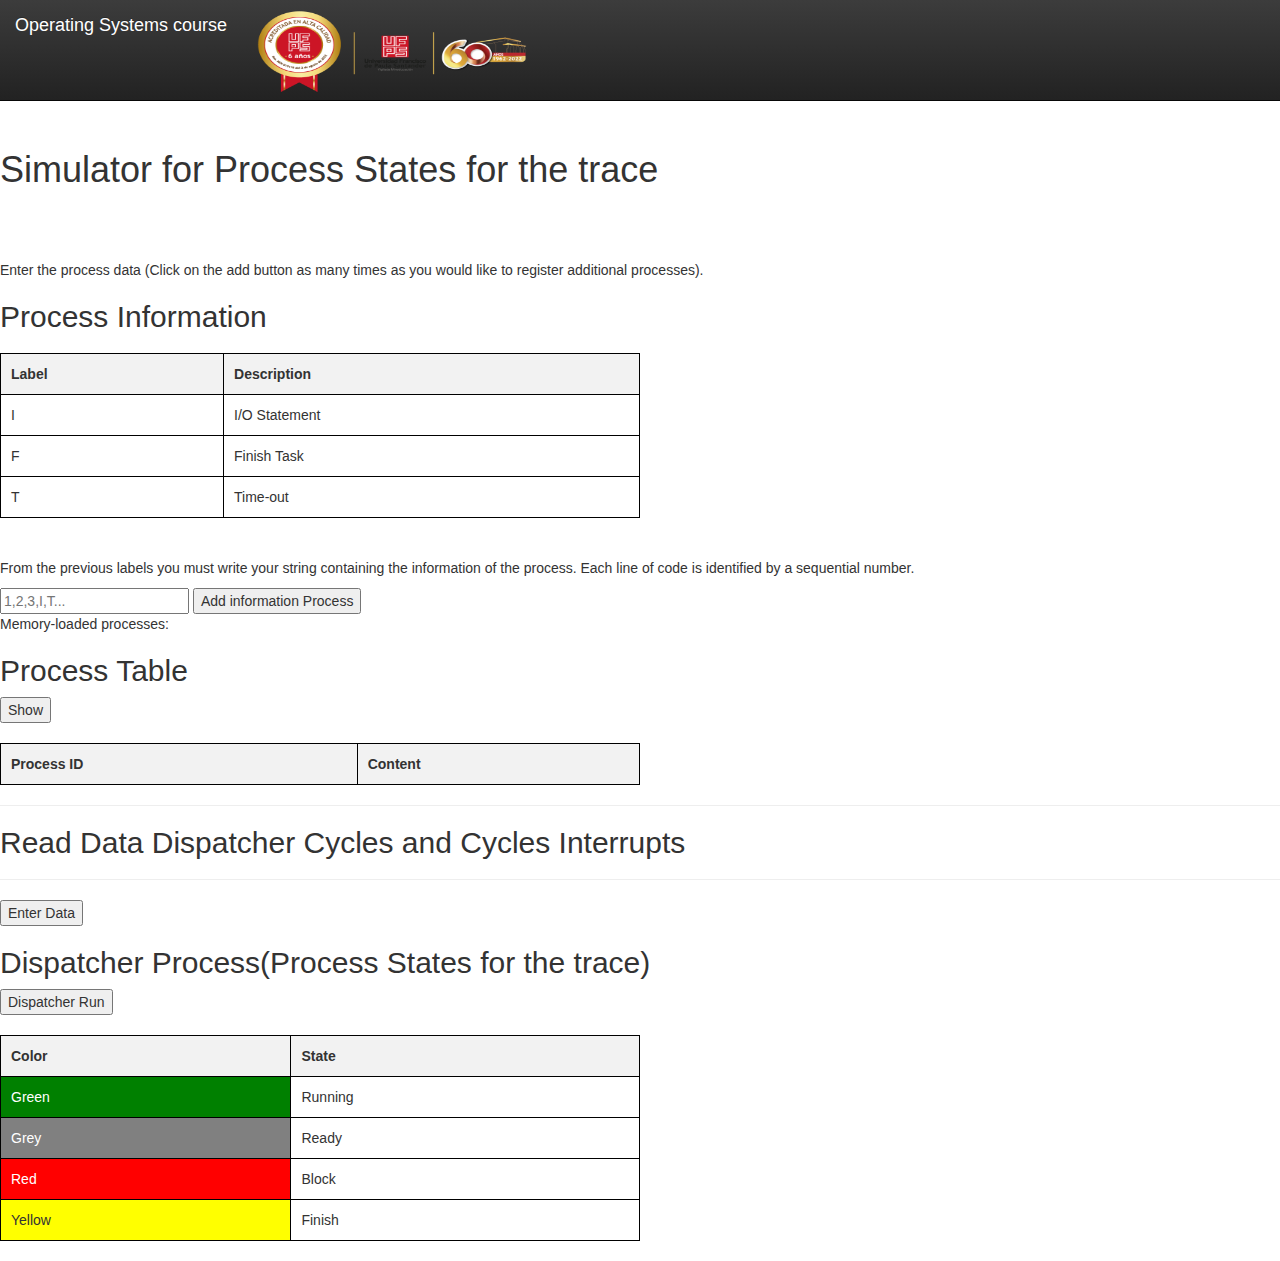
==== index.html @ 748b1246 "Base de la pagina" ====
<!DOCTYPE html>
<!--
Click nbfs://nbhost/SystemFileSystem/Templates/Licenses/license-default.txt to change this license
Click nbfs://nbhost/SystemFileSystem/Templates/ClientSide/html.html to edit this template
-->
<!DOCTYPE html>
<html>
    <head>
        <title>Operating System-UFPS</title>
        <meta name="description" content="">
        <meta name="viewport" content="width=device-width, initial-scale=1">
        <link rel="apple-touch-icon" href="apple-touch-icon.png">

        <link rel="stylesheet" href="css/bootstrap.min.css">
        <link rel="stylesheet" href="css/bootstrap-theme.min.css">
        <link rel="stylesheet" href="css/main.css">
        <link rel="stylesheet" href="css/index.css">

        <script src="js/vendor/modernizr-2.8.3-respond-1.4.2.min.js"></script>
    </head>
    <body>


        <nav class="navbar navbar-inverse navbar-fixed-top">
            
            
            <img src="img/sello.png" alt="Logo" width="300" height="100">
            
            <a class="navbar-brand" href="#">Operating Systems course</a>
            
            
        </nav>
        <br/><br/><br/><br/>

        <h1> Simulator for Process States for the trace </h1>
        <br/><br/><br/>
        <p> <!-- comment -->
            Enter the process data (Click on the add button as many times as you would like to register additional processes).
        </p>



 <h2>Process Information</h2>
        <table>
            <thead>
                <tr>
                    <th>Label</th>
                    <th>Description</th>
                </tr>
            </thead>
            <tbody>
                <tr>
                    <td>I</td>
                    <td>I/O Statement</td>
                </tr>
                <tr>
                    <td>F</td>
                    <td>Finish Task</td>
                </tr>
                <tr>
                    <td>T</td>
                    <td>Time-out</td>
                </tr>
            </tbody>
        </table>
        <br><br>
        <div id="inputContainer">
            <p>From the previous labels you must write your string containing the information of the process. Each line of code is identified by a sequential number. </p>
            <input type="text" id="processInput" placeholder="1,2,3,I,T...">
            <button onclick="addProcess()">Add information Process</button>
            <p> Memory-loaded processes:
            <p id="size"></p>
            <p>
        </div>

        <h2>Process Table</h2>
        <button onclick="showR()">Show</button>
        <table id="OutsTable">
            <thead>
                <tr>
                    <th>Process ID</th>
                    <th>Content</th>
                </tr>
            </thead>
            <tbody id="outBody">
            </tbody>
        </table>

        <hr/>
        <h2>Read Data Dispatcher Cycles and Cycles Interrupts</h2>

        
        <div id="result"></div>
        
        <hr/>
        
  <button onclick="readAndDisplayData()">Enter Data</button>
        

        <h2>Dispatcher Process(Process States for the trace)</h2>
        <button onclick="dispatcher()">Dispatcher Run</button>
        <p id="outDistpatcher"></p>
        <div id="tablaProcesos" class="table-wrapper">
            <table>
                <thead>
                    <tr>
                    </tr>
                </thead>
                <tbody>
                </tbody>
            </table>
        </div>



        <table>
            <thead>
                <tr>
                    <th>Color</th>
                    <th>State</th>
                </tr>
            </thead>
            <tbody>
                <tr>
                    <td class="green">Green</td>
                    <td>Running</td>
                </tr>
                <tr>
                    <td class="grey">Grey</td>
                    <td>Ready</td>
                </tr>
                <tr>
                    <td class="red">Red</td>
                    <td>Block</td>
                </tr>
                <tr>
                    <td class="yellow">Yellow</td>
                    <td>Finish</td>
                </tr>
            </tbody>
        </table>


        


        <script src="js/script.js"></script>




        <script src="js/vendor/bootstrap.min.js"></script>

        <script src="js/main.js"></script>


    </body>
</html>
---- css/main.css ----
/* ==========================================================================
   Author's custom styles
   ========================================================================== */
---- css/index.css ----
body {
    padding-top: 50px;
    padding-bottom: 20px;
}



table {
    border-collapse: collapse;
    width: 50%;
    margin-top: 20px;
}
table, th, td {
    border: 1px solid black;
}
th, td {
    padding: 10px;
    text-align: left;
}
th {
    background-color: #f2f2f2;
}

.green {
    background-color: green;
    color: white;
}

.grey {
    background-color: grey;
    color: white;
}

.red {
    background-color: red;
    color: white;
}

.yellow {
    background-color: yellow;
}

.table-wrapper {
    width: 100%;
    height: 200px; /* Altura de ejemplo */
    overflow: auto;
    visibility: hidden;
    display: none;
  }
  
  .table-wrapper table {
    border-collapse: separate;
    border-spacing: 0;
  }
  
  .table-wrapper table thead {
    position: -webkit-sticky; /* Safari... */
    position: sticky;
    top: 0;
    left: 0;
  }
  
  .table-wrapper table thead th,
  .table-wrapper table tbody td {
    border: 1px solid #000;
    background-color: #FFF;
  }
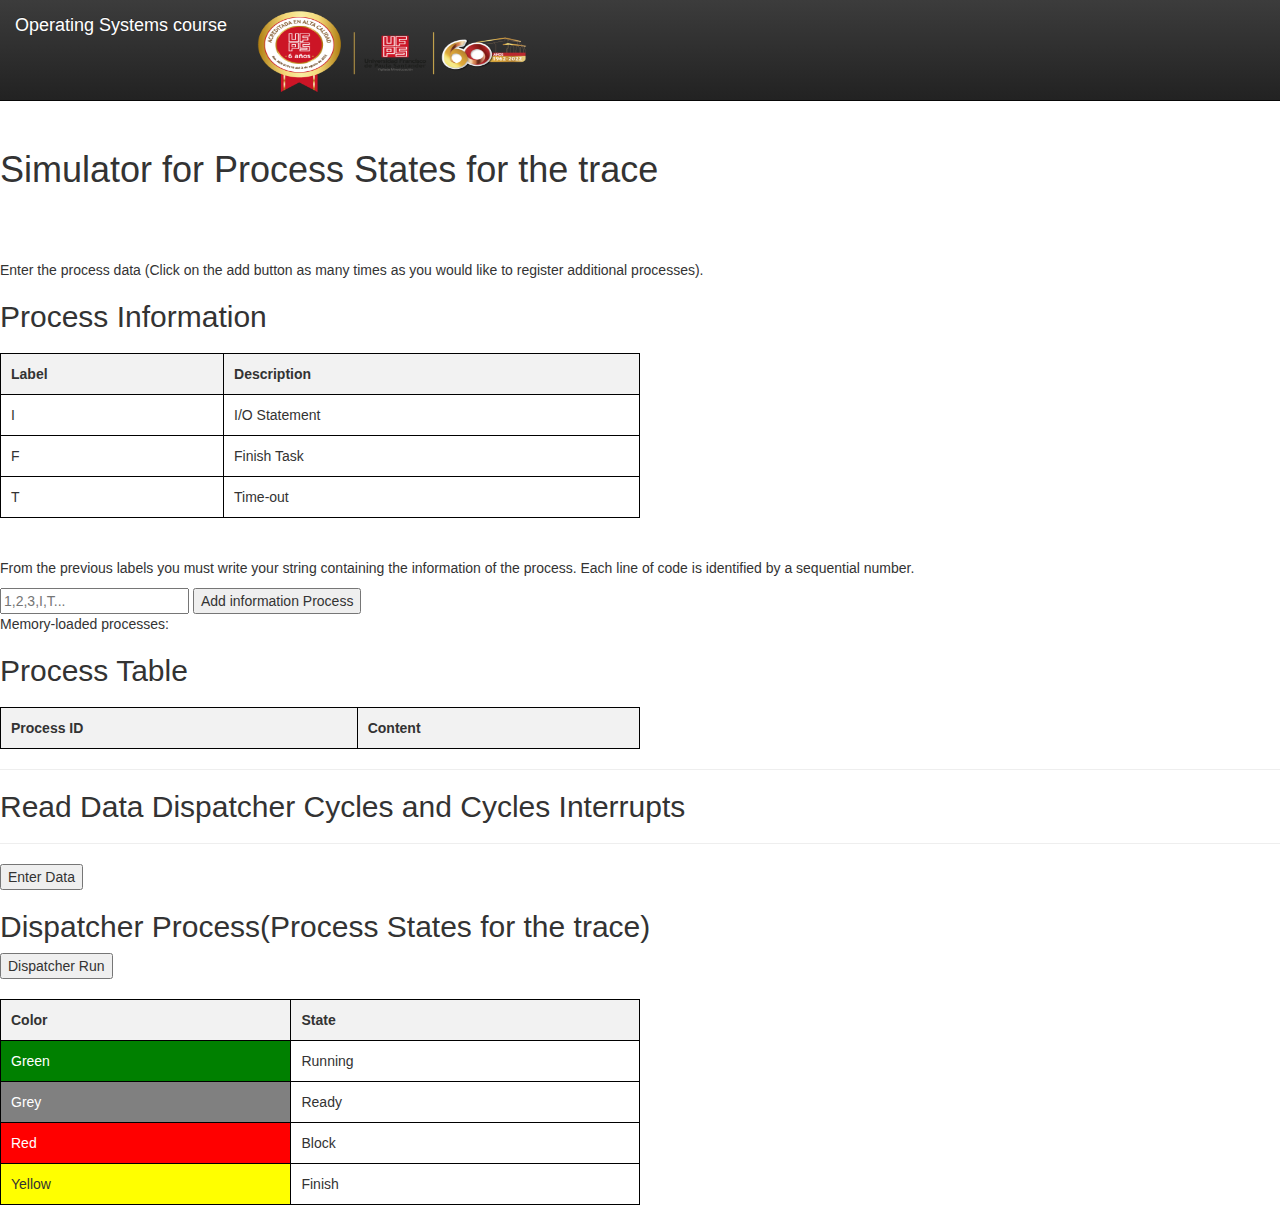
==== commit 9bb262c3: "Se completo las funciones de mostrar las vistas de los procesos" ====
--- a/index.html
+++ b/index.html
@@ -66,7 +66,7 @@
         <br><br>
         <div id="inputContainer">
             <p>From the previous labels you must write your string containing the information of the process. Each line of code is identified by a sequential number. </p>
-            <input type="text" id="processInput" placeholder="1,2,3,I,T...">
+            <input type="text" id="processInput" placeholder="1,2,3,I,T..." >
             <button onclick="addProcess()">Add information Process</button>
             <p> Memory-loaded processes:
             <p id="size"></p>
@@ -74,7 +74,7 @@
         </div>
 
         <h2>Process Table</h2>
-        <button onclick="showR()">Show</button>
+        
         <table id="OutsTable">
             <thead>
                 <tr>
@@ -100,10 +100,15 @@
         <h2>Dispatcher Process(Process States for the trace)</h2>
         <button onclick="dispatcher()">Dispatcher Run</button>
         <p id="outDistpatcher"></p>
-        <div id="tablaProcesos" class="table-wrapper">
-            <table>
+
+        <div id="tablaProcesosContainer" class="ocultar">
+            <h2>Tabla de Procesos</h2>
+            <table id="tablaProcesos">
                 <thead>
                     <tr>
+                        <th>Proceso</th>
+                        <th>Tiempo de Ejecución</th>
+                        <th>Estado Final</th>
                     </tr>
                 </thead>
                 <tbody>
@@ -112,6 +117,13 @@
         </div>
 
 
+        <div class="table-wrapper ocultar" id="tablaProcesosSimulacion">
+            <table>
+                <thead id="theadDraw"></thead>
+                <tbody id="tableDraw"></tbody>
+            </table>
+        </div>
+        
 
         <table>
             <thead>
--- a/css/index.css
+++ b/css/index.css
@@ -42,12 +42,14 @@
 
 .table-wrapper {
     width: 100%;
-    height: 200px; /* Altura de ejemplo */
+    height: 300px; /* Altura de ejemplo */
     overflow: auto;
+  }
+  
+  .ocultar{
     visibility: hidden;
     display: none;
   }
-  
   .table-wrapper table {
     border-collapse: separate;
     border-spacing: 0;
@@ -63,5 +65,4 @@
   .table-wrapper table thead th,
   .table-wrapper table tbody td {
     border: 1px solid #000;
-    background-color: #FFF;
   }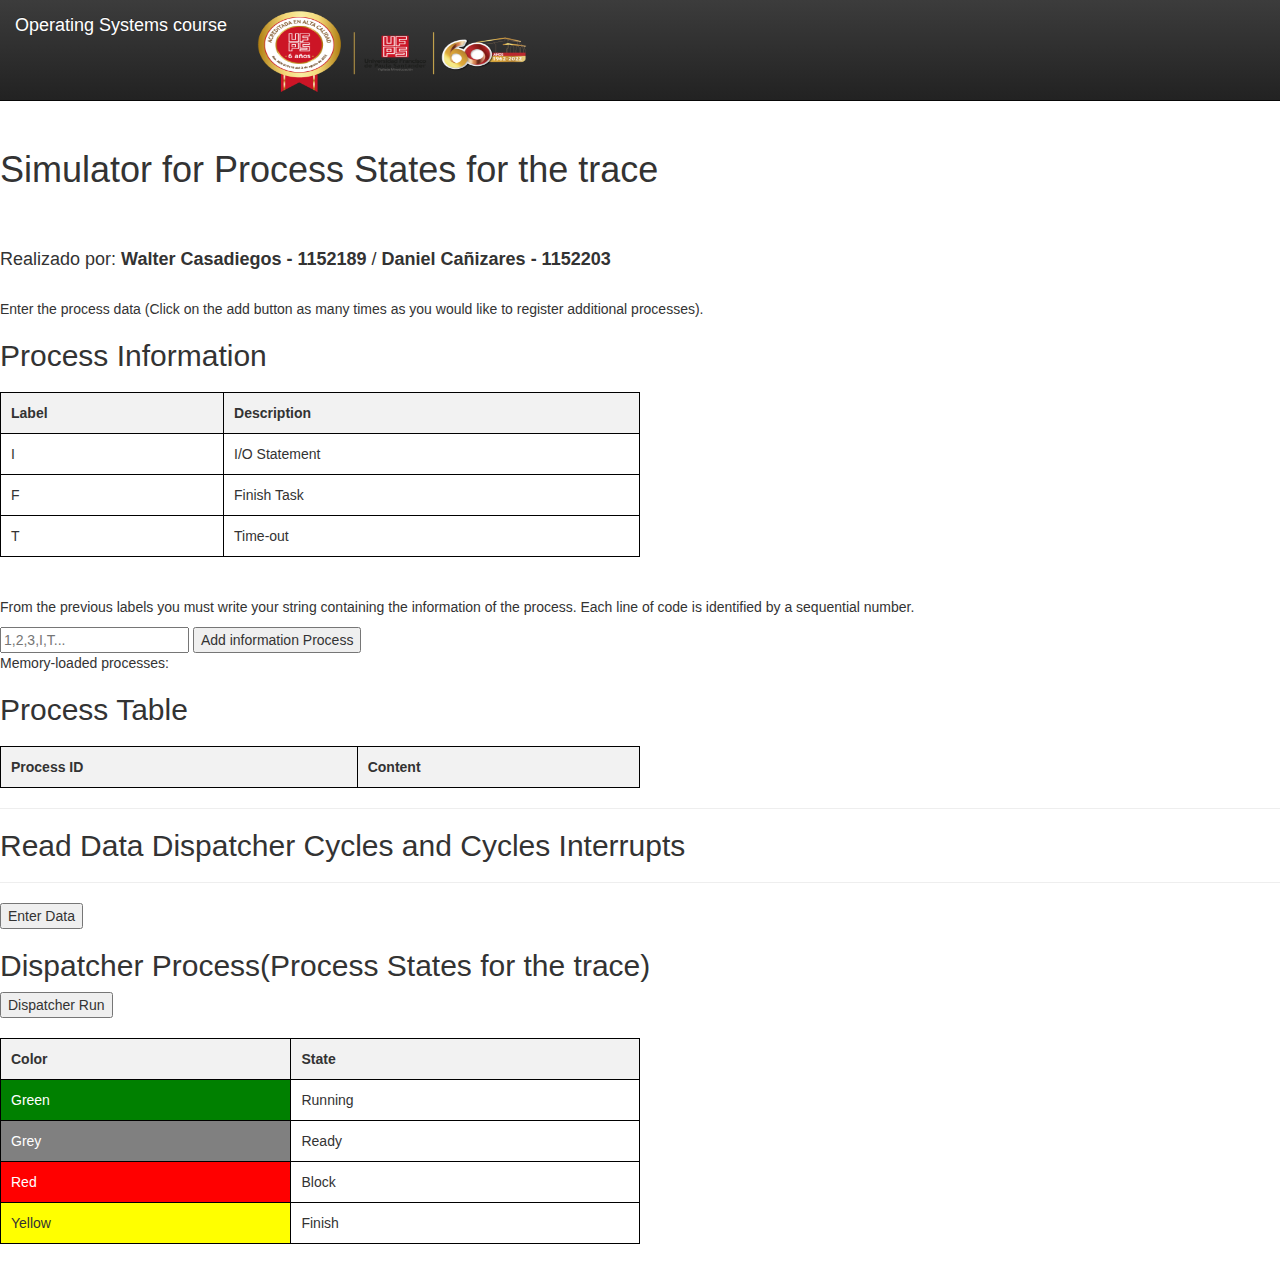
==== commit 4aadc1c3: "Se corrigieron errores en la vista de la tabla y se añadieron mas validaciones" ====
--- a/index.html
+++ b/index.html
@@ -30,10 +30,12 @@
             
             
         </nav>
-        <br/><br/><br/><br/>
+        <br/><br/>        <br/><br/>
 
         <h1> Simulator for Process States for the trace </h1>
-        <br/><br/><br/>
+        <br/><br/>
+        <h4 >Realizado por: <b>Walter Casadiegos - 1152189</b> / <b>Daniel Cañizares - 1152203</b></h4>
+        <br/>
         <p> <!-- comment -->
             Enter the process data (Click on the add button as many times as you would like to register additional processes).
         </p>
@@ -100,31 +102,6 @@
         <h2>Dispatcher Process(Process States for the trace)</h2>
         <button onclick="dispatcher()">Dispatcher Run</button>
         <p id="outDistpatcher"></p>
-
-        <div id="tablaProcesosContainer" class="ocultar">
-            <h2>Tabla de Procesos</h2>
-            <table id="tablaProcesos">
-                <thead>
-                    <tr>
-                        <th>Proceso</th>
-                        <th>Tiempo de Ejecución</th>
-                        <th>Estado Final</th>
-                    </tr>
-                </thead>
-                <tbody>
-                </tbody>
-            </table>
-        </div>
-
-
-        <div class="table-wrapper ocultar" id="tablaProcesosSimulacion">
-            <table>
-                <thead id="theadDraw"></thead>
-                <tbody id="tableDraw"></tbody>
-            </table>
-        </div>
-        
-
         <table>
             <thead>
                 <tr>
@@ -152,6 +129,34 @@
             </tbody>
         </table>
 
+        <div id="tablaProcesosContainer" class="ocultar">
+            <h2>Informacion de Procesos</h2>
+            <table id="tablaProcesos">
+                <thead>
+                    <tr>
+                        <th>Proceso</th>
+                        <th>Tiempo de Ejecución</th>
+                        <th>Estado Final</th>
+                    </tr>
+                </thead>
+                <tbody>
+                </tbody>
+            </table>
+        </div>
+
+
+        
+        <div class="table-wrapper ocultar" id="tablaProcesosSimulacion">
+            <h2>Trazas de Procesos</h2>
+            <table>
+                <thead id="theadDraw"></thead>
+                <tbody id="tableDraw"></tbody>
+            </table>
+        </div>
+        
+
+        
+
 
         
 
--- a/css/index.css
+++ b/css/index.css
@@ -65,4 +65,5 @@
   .table-wrapper table thead th,
   .table-wrapper table tbody td {
     border: 1px solid #000;
-  }+  }
+
